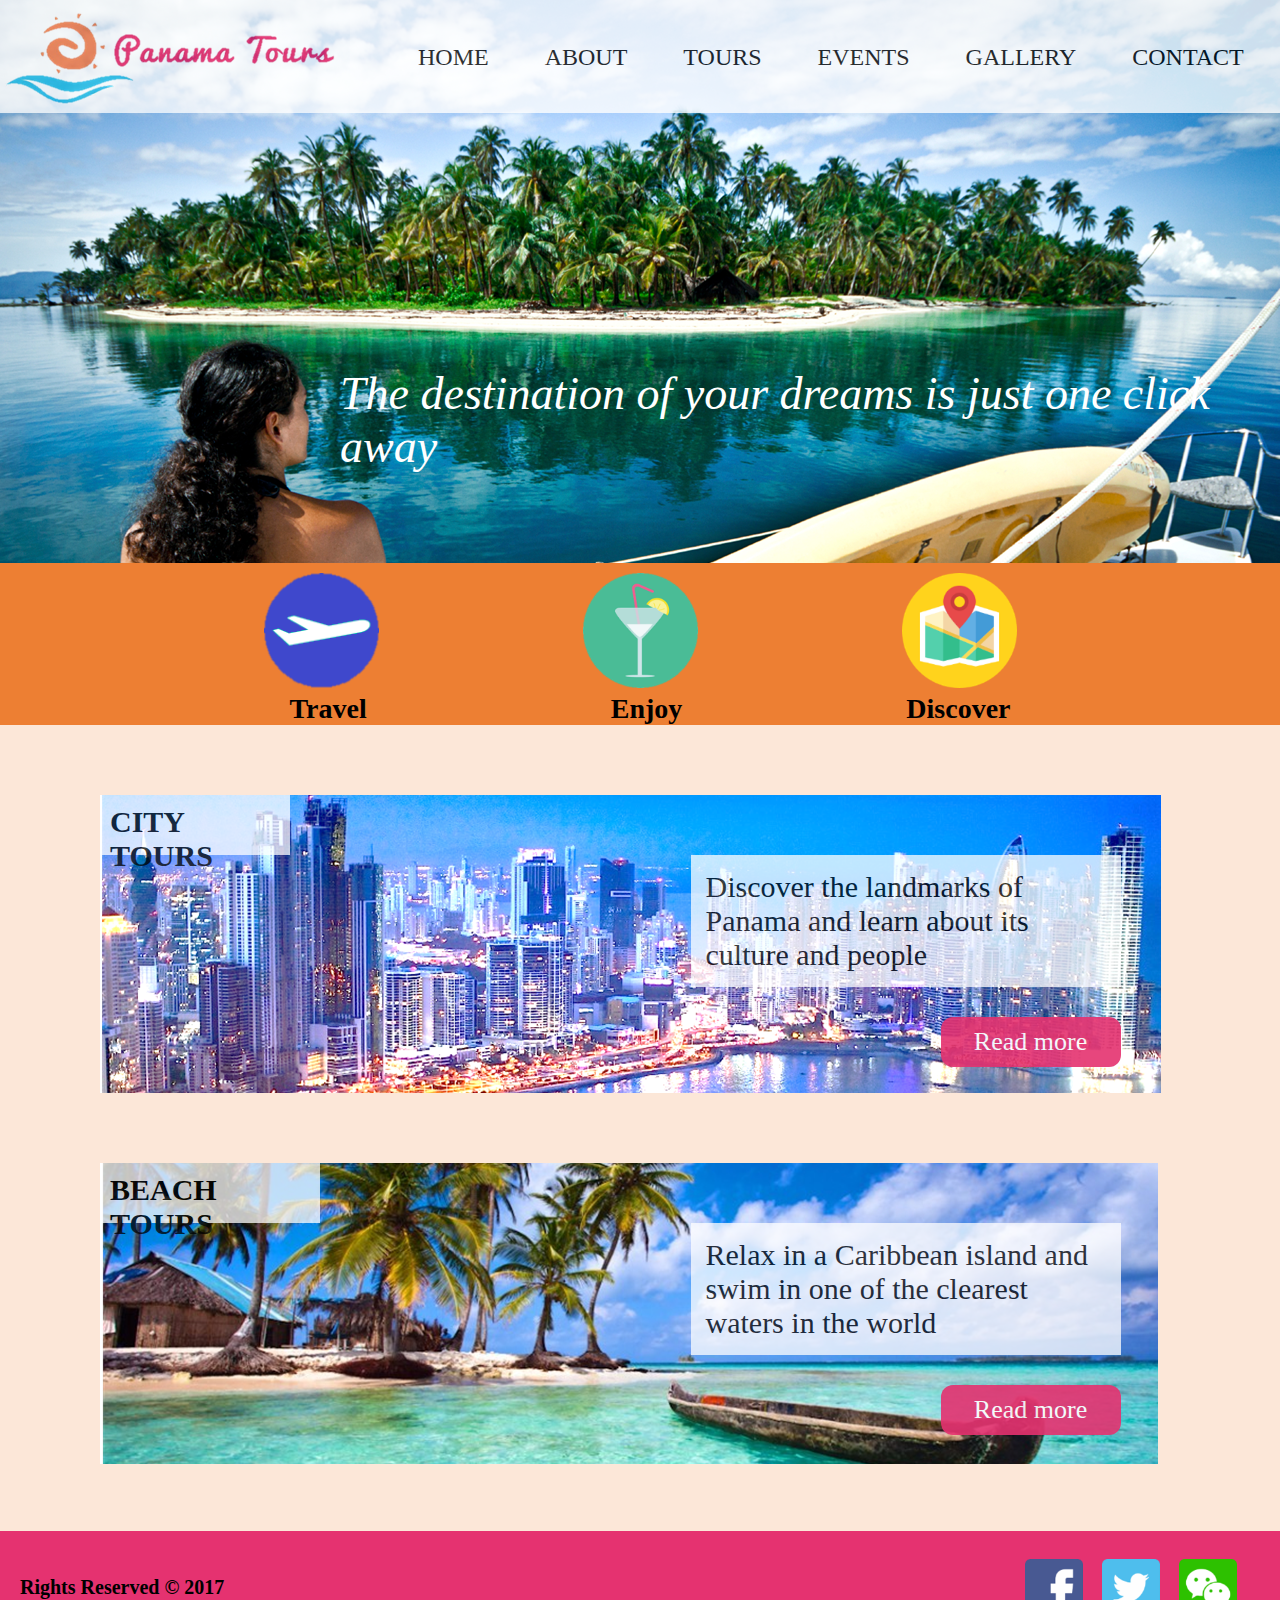
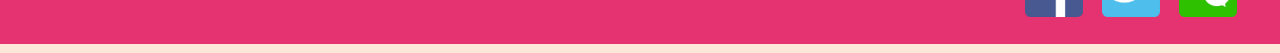
==== index.html @ 2a676c82 "test" ====
<!DOCTYPE html>
<html>
<head>
  <title>Panama Tours</title>
  <link rel="stylesheet" href="css/style.css">
</head>

<body>
  <div class="container">
    <header>
      <div class="header-img"><img src="images/header.png"></div>
      <div class="logo"><a href="#"><img src="images/logo.png"></a></div>
      <nav>
        <ul>
          <li><a href="#">HOME</a></li>
          <li><a href="#">ABOUT</a></li>
          <li><a href="#">TOURS</a></li>
          <li><a href="#">EVENTS</a></li>
          <li><a href="#">GALLERY</a></li>
          <li><a href="#">CONTACT</a></li>
        </ul>
      </nav>
      <p class="slogan">The destination of your dreams
      is just one click away</p>
    </header>



  <div class="bar">
    <div class="images">
    <a href="#"><img src="images/travel.png"></a>
    <a href="#"><img src="images/enjoy.png"></a>
    <a href="#">  <img src="images/discover.png"></a>
    </div>
    <div class="subtitles">
      <h4 class="travel">Travel</h4>
      <h4 class="enjoy">Enjoy</h4>
      <h4 class="discover">Discover</h4>
    </div>
  </div>



  <div class="tours">
      <div class="city">
      <img src="images/city.png">
      <h2>CITY TOURS</h2>
      <p>Discover the landmarks of Panama and
      learn about its culture and people</p>
      <button href="#">Read more</button>
    </div>
    <div class="beach">
      <img src="images/beach.png">
      <h2>BEACH TOURS</h2>
      <p>Relax in a Caribbean island and swim in one
      of the clearest waters in the world</p>
      <button href="#">Read more</button>
    </div>
  </div>


  <footer>
    <p>Rights Reserved &copy 2017</p>
    <div class="social">
      <a href="#"><img src="images/fb.png" class="footer-icon"></a>
      <a href="#"><img src="images/tw.png" class="footer-icon"></a>
      <a href="#"><img src="images/wc.png" class="footer-icon"></a>
    </div>
  </footer>
</div>
</body>
</html>
---- css/style.css ----
html{
	background-color: #fce7d8;
}

body,html{
  width:1280px;
  height:1653px;
  margin: 0;
  padding: 0;
  font-family: "Century Gothic";
  overflow-x: hidden;
}

#container{
  height: 100%;
}

.container{
  width:1280px;
  height:1653px;
  margin: 0;
  padding: 0;
  box-sizing: border-box;
}

header{
  float:right;
}

.logo{
  width: 350px;
  float: left;
  opacity: 0.75;
}

nav{
  background-color: #fff;
  opacity: 0.8;
  float:right;
  height: 113px;
  width: 930px;
}

nav ul li{
  float: left;
  list-style: none;
}

nav ul li a{
  color:#000;
  font-size: 24px;
  display: inline-block;
  text-decoration: none;
  padding:28px;
  margin: 0;
  text-align: center;
}

.header-img{
  position: absolute;
  z-index: -1;
}

.slogan{
  font-size: 46px;
  margin:250px 40px 90px 0;
  color:#fff;
  width: 900px;
  font-style: italic;
  float:right;
  z-index: 2;
}

.bar{
  display: inline;
  background-color: #ed7f33;
  width: 1280px;
  height: 300px;
  text-align: center;

}

.bar h4{
  display: inline;
  font-size: 28px;
  width: 115px;
  padding-bottom: 20px;
}

.discover{
  padding-left: 100px;
  padding-right: 10px;
}

.travel{
  padding-right: 220px;
  padding-left: 30px;
}
.enjoy{
  padding-right: 120px;
  padding-left: 20px;
}


.bar img{
  width: 115px;
  height: 115px;
  padding: 10px 100px;
}

.bar img:hover{
  opacity: 0.8;
  width: 115px;
  height: 115px;
}

.subtitles{
    background-color: #ed7f33;
}

.images{
  background-color: #ed7f33;
  height:130px;
  clear:both;
}


.tours img{
  display: block;
  margin-top: 30px;
}

.tours p{
  background-color: #fff;
  opacity: 0.75;
  width: 400px;
  font-size: 30px;
  float:right;
  clear: both;
  margin-right: 159.5px;
  padding: 15px;
  margin-top: 0;
}

h2{
  background-color: #fff;
  opacity: 0.75;
  height: 50px;
  padding:10px 10px 0 10px;
  font-size: 30px;
  margin: 0px 109.500px;
  z-index: 1;

}


.city h2{
    width: 170px;
    margin-left: 100px;

}

.city img{
  z-index: -1;
  margin-left: 100px;
  margin-top: 0;
  position: absolute;

}

.beach,.city{
  margin:70px 0 70px 0;
  height: 298px;
}

.beach img{
  margin-top: 0;
  position: absolute;
  margin-left: 100px;
  z-index: -1;

}

.beach h2{
    width: 200px;
    margin-left: 100px;
}

button{
  background-color: #e53270;
  opacity:0.9;
  color: #fff;
  border-style: none;
  border-radius: 12px;
  font-family: "Century Gothic";
  font-size: 26px;
  height: 50px;
  width: 180px;
  text-align: center;
  transition: all 0.05s;
  cursor: pointer;
  float: right;
  clear: both;
  margin-right: 159.5px;
}

button:hover{
  background-color: #e53270;
  opacity:0.8;
  height: 55px;
  width: 185px;
}

#button:active{
  background-color: #e53270;
}

footer{
  background-color: #e53270;
  position: absolute;
  width: 1280px;
  height: 113px;
  text-align: left;
  float: left;

}

.social{
  padding-left: 1025px;
  padding-top: 28px;
}

footer p{
  padding-left: 20px;
  padding-top: 45px;
  float: left;
  margin: 0;
  font-weight: bold;
  font-size: 20px;
  clear: both;
}

footer img{
  padding-right: 15px;
  width: 58px;
  height: 58px;
}
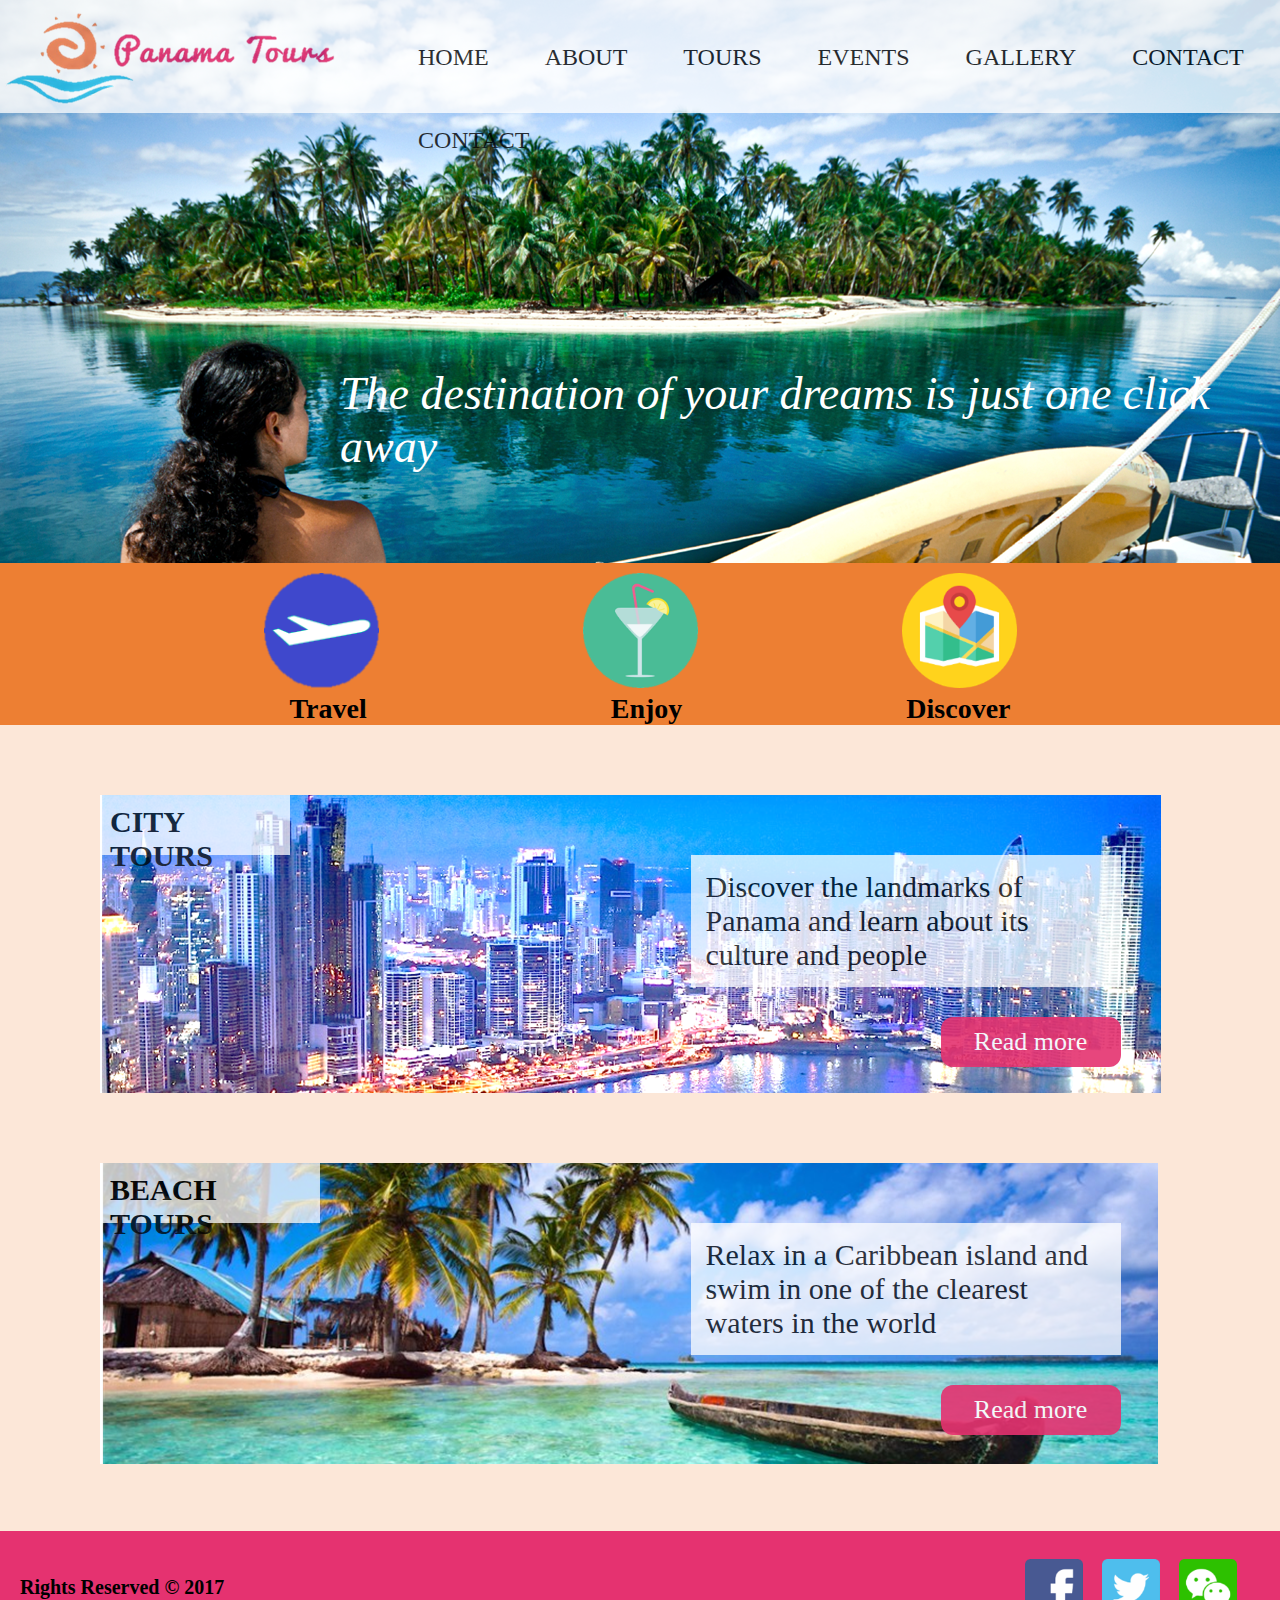
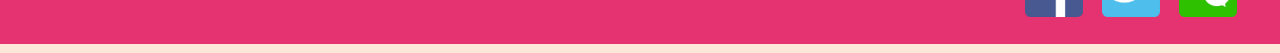
==== commit ddb14d4c: "test2" ====
--- a/index.html
+++ b/index.html
@@ -18,6 +18,7 @@
           <li><a href="#">EVENTS</a></li>
           <li><a href="#">GALLERY</a></li>
           <li><a href="#">CONTACT</a></li>
+            <li><a href="#">CONTACT</a></li>
         </ul>
       </nav>
       <p class="slogan">The destination of your dreams
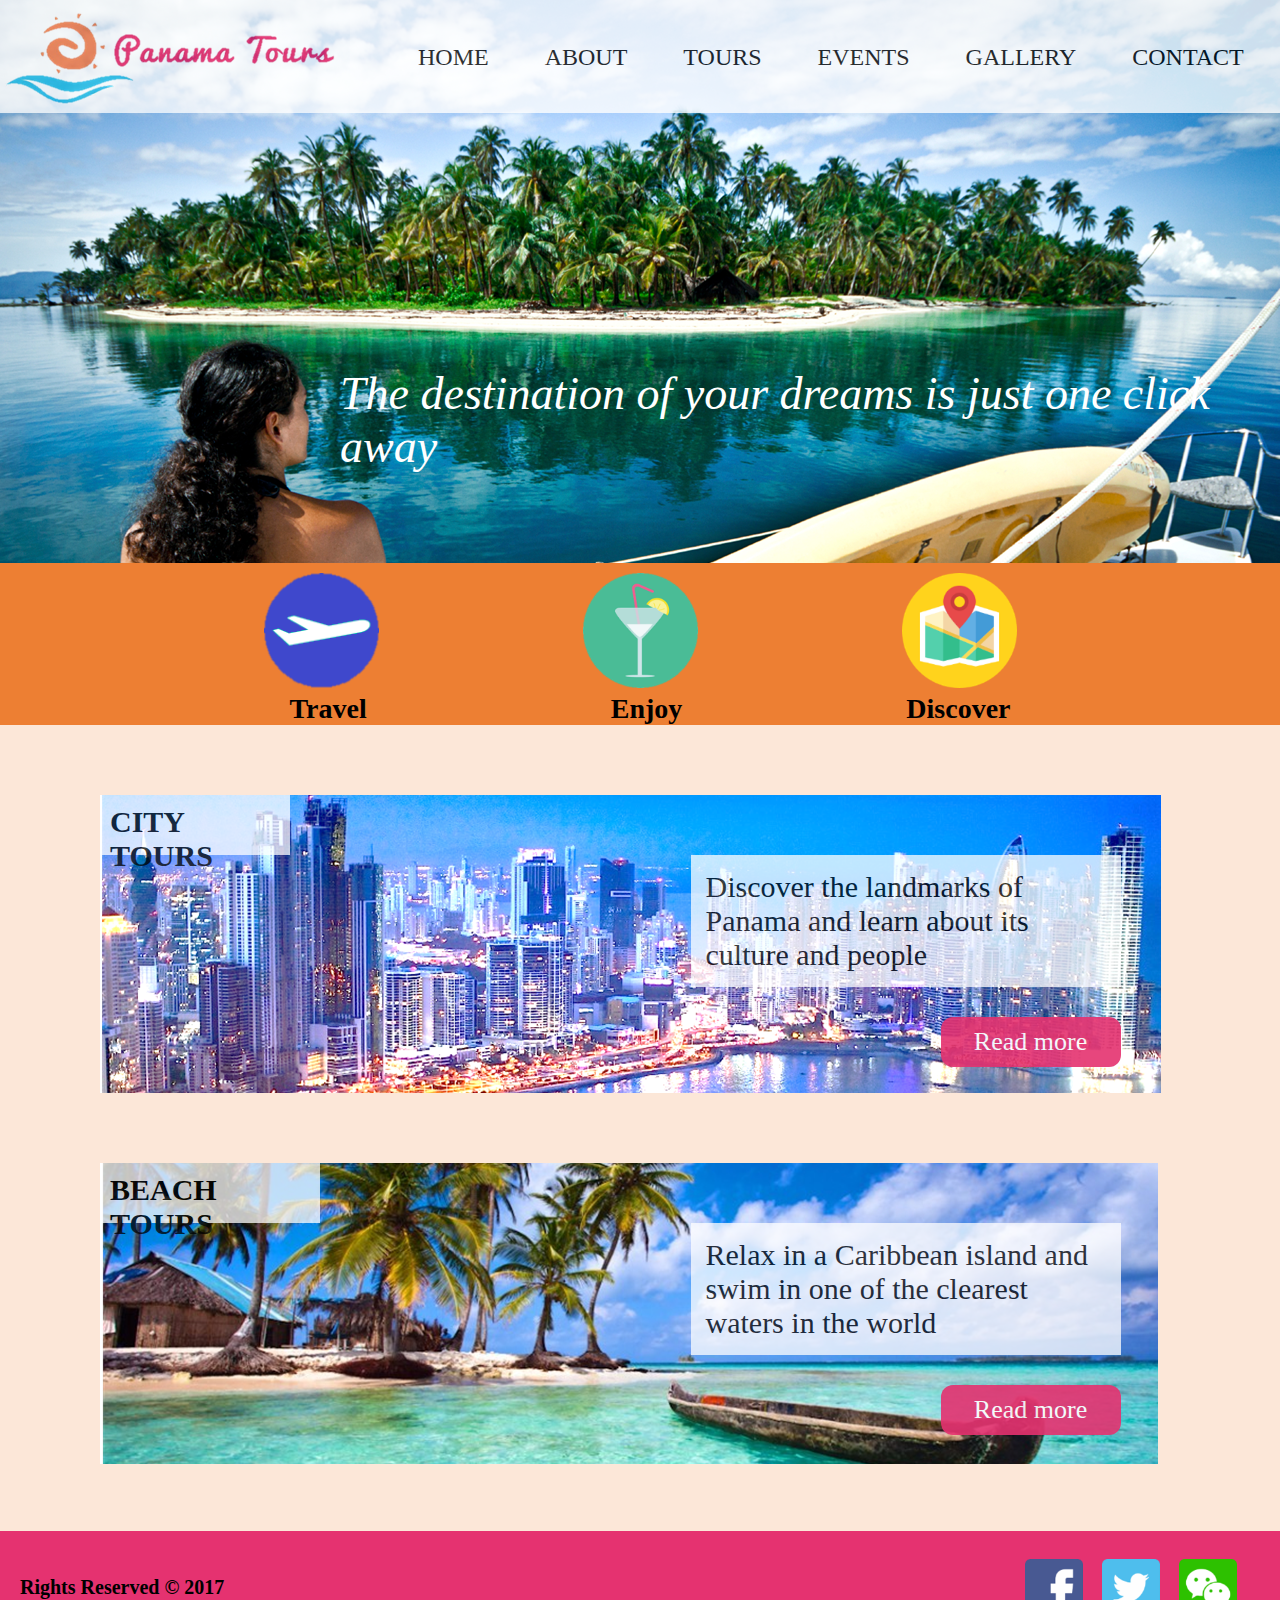
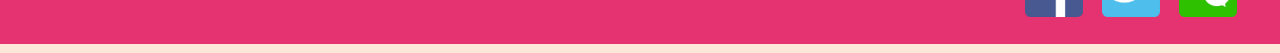
==== commit 300d4d42: "test3" ====
--- a/index.html
+++ b/index.html
@@ -18,7 +18,6 @@
           <li><a href="#">EVENTS</a></li>
           <li><a href="#">GALLERY</a></li>
           <li><a href="#">CONTACT</a></li>
-            <li><a href="#">CONTACT</a></li>
         </ul>
       </nav>
       <p class="slogan">The destination of your dreams
